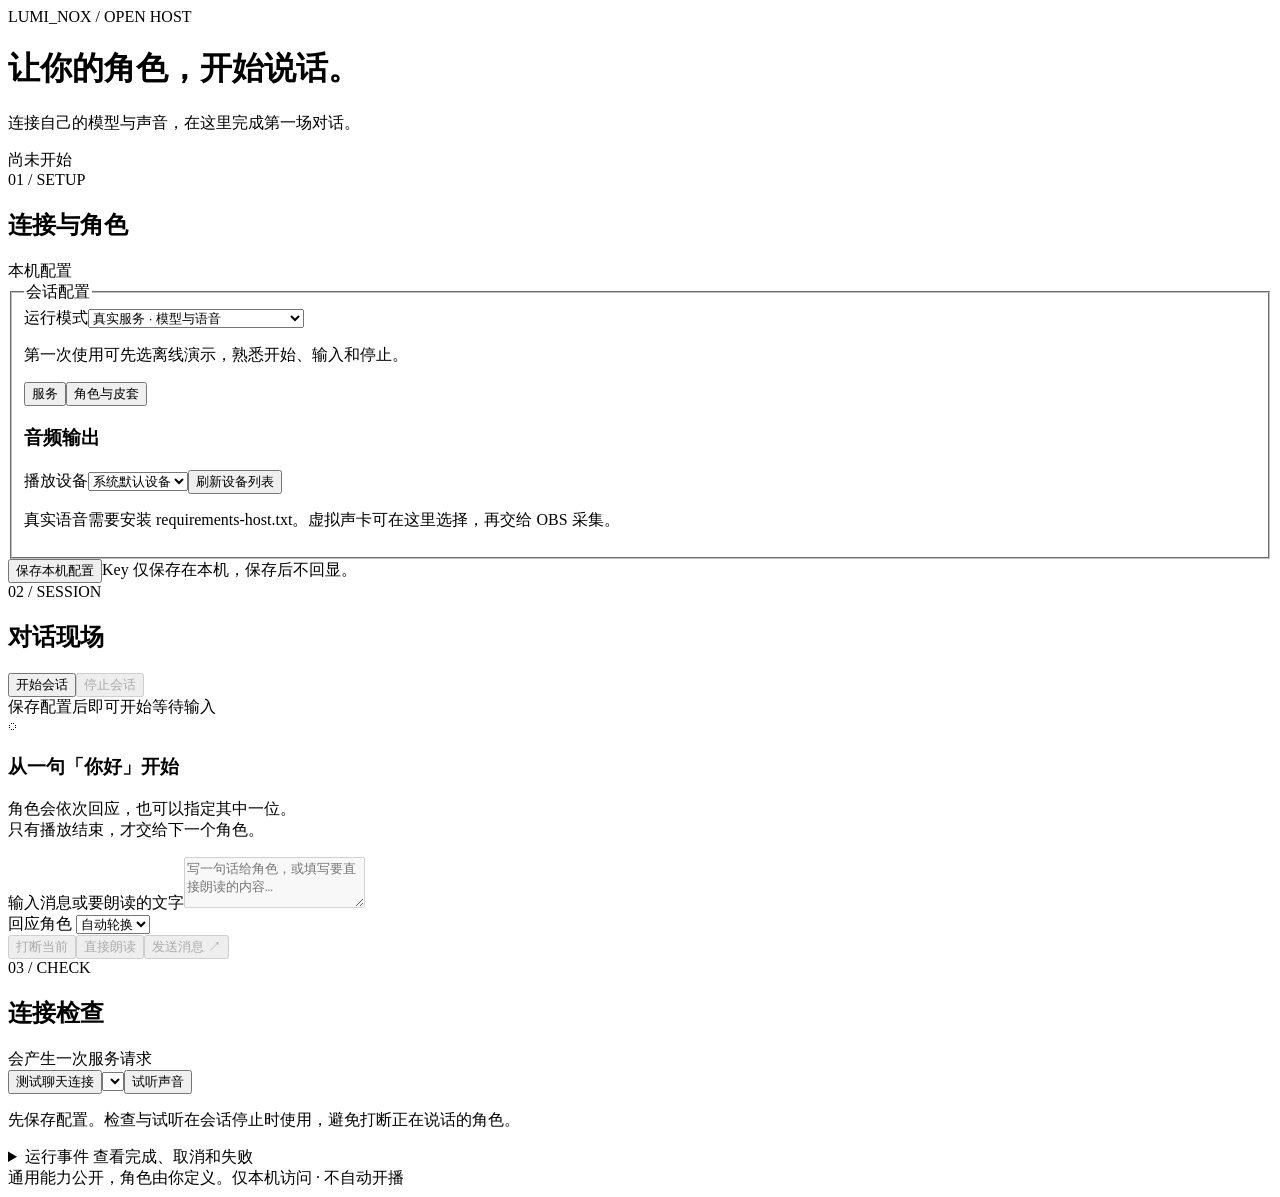
==== public_host/web/index.html @ 68c5a363 "feat: add configurable public host with speech and optional VTS" ====
<!doctype html>
<html lang="zh-CN">
<head>
  <meta charset="utf-8"><meta name="viewport" content="width=device-width,initial-scale=1">
  <title>Lumi_Nox · 公开运行台</title><link rel="stylesheet" href="/style.css">
  <script src="/app.js" defer></script>
</head>
<body>
  <header class="top"><div><span class="eyebrow">LUMI_NOX / OPEN HOST</span><h1>让你的角色，开始说话。</h1><p>连接自己的模型与声音，在这里完成第一场对话。</p></div><span id="status-pill" class="pill">尚未开始</span></header>
  <div id="notice" class="notice" role="status" aria-live="polite" hidden></div>
  <main>
    <aside class="panel setup">
      <div class="panel-title"><div><span class="eyebrow">01 / SETUP</span><h2>连接与角色</h2></div><span id="saved" class="muted">本机配置</span></div>
      <fieldset id="configuration"><legend class="sr-only">会话配置</legend>
        <label class="field">运行模式<select id="mode"><option value="live">真实服务 · 模型与语音</option><option value="demo">离线演示 · 无声，不连接外部服务</option></select></label>
        <p class="hint">第一次使用可先选离线演示，熟悉开始、输入和停止。</p>
        <div class="tabs" role="tablist" aria-label="配置类别"><button type="button" id="service-tab" role="tab" aria-selected="true" aria-controls="service-panel">服务</button><button type="button" id="roles-tab" role="tab" aria-selected="false" aria-controls="roles-panel">角色与皮套</button></div>
        <div id="service-panel" role="tabpanel" aria-labelledby="service-tab">
          <div id="services"></div>
          <h3>音频输出</h3><label class="field">播放设备<select id="device"><option value="">系统默认设备</option></select></label><button id="devices" type="button" class="text-button">刷新设备列表</button>
          <p class="hint">真实语音需要安装 requirements-host.txt。虚拟声卡可在这里选择，再交给 OBS 采集。</p>
        </div>
        <div id="roles-panel" role="tabpanel" aria-labelledby="roles-tab" hidden><div id="roles"></div><p class="hint">VTS 为可选项。Hiyori 请从官方来源自行安装；宿主不附带模型。先验证一个角色，再启用第二个。</p></div>
      </fieldset>
      <div class="save-bar"><button id="save" class="primary">保存本机配置</button><span class="hint">Key 仅保存在本机，保存后不回显。</span></div>
    </aside>
    <section class="workspace">
      <div class="panel session">
        <div class="panel-title"><div><span class="eyebrow">02 / SESSION</span><h2>对话现场</h2></div><div class="controls"><button id="start" class="primary">开始会话</button><button id="stop" disabled>停止会话</button></div></div>
        <div class="session-meta"><span id="phase">保存配置后即可开始</span><span id="queue">等待输入</span></div>
        <div id="demo-note" class="demo-note" hidden>离线演示：回复是示例文本，不调用模型、不播放声音、不连接 VTS。</div>
        <div id="messages" class="messages" aria-live="polite"><div class="empty"><span class="empty-icon">◌</span><h3>从一句「你好」开始</h3><p>角色会依次回应，也可以指定其中一位。<br>只有播放结束，才交给下一个角色。</p></div></div>
        <form id="composer"><label class="sr-only" for="input">输入消息或要朗读的文字</label><textarea id="input" rows="3" maxlength="12000" placeholder="写一句话给角色，或填写要直接朗读的内容…" disabled></textarea><div class="composer-bottom"><label>回应角色 <select id="speaker" aria-label="回应角色"><option value="">自动轮换</option></select></label><div><button id="interrupt" type="button" class="text-button" disabled>打断当前</button><button id="say" type="button" disabled>直接朗读</button><button id="send" type="submit" class="primary" disabled>发送消息 ↗</button></div></div></form>
      </div>
      <div class="panel checks"><div class="panel-title"><div><span class="eyebrow">03 / CHECK</span><h2>连接检查</h2></div><span class="muted">会产生一次服务请求</span></div><div class="check-actions"><button id="probe">测试聊天连接</button><select id="preview-role" aria-label="试听角色"></select><button id="preview">试听声音</button></div><p id="check-result" class="hint">先保存配置。检查与试听在会话停止时使用，避免打断正在说话的角色。</p><div id="model-results"></div></div>
      <details class="panel events"><summary>运行事件 <span class="muted">查看完成、取消和失败</span></summary><pre id="events"></pre></details>
    </section>
  </main>
  <footer>通用能力公开，角色由你定义。<span>仅本机访问 · 不自动开播</span></footer>
</body>
</html>
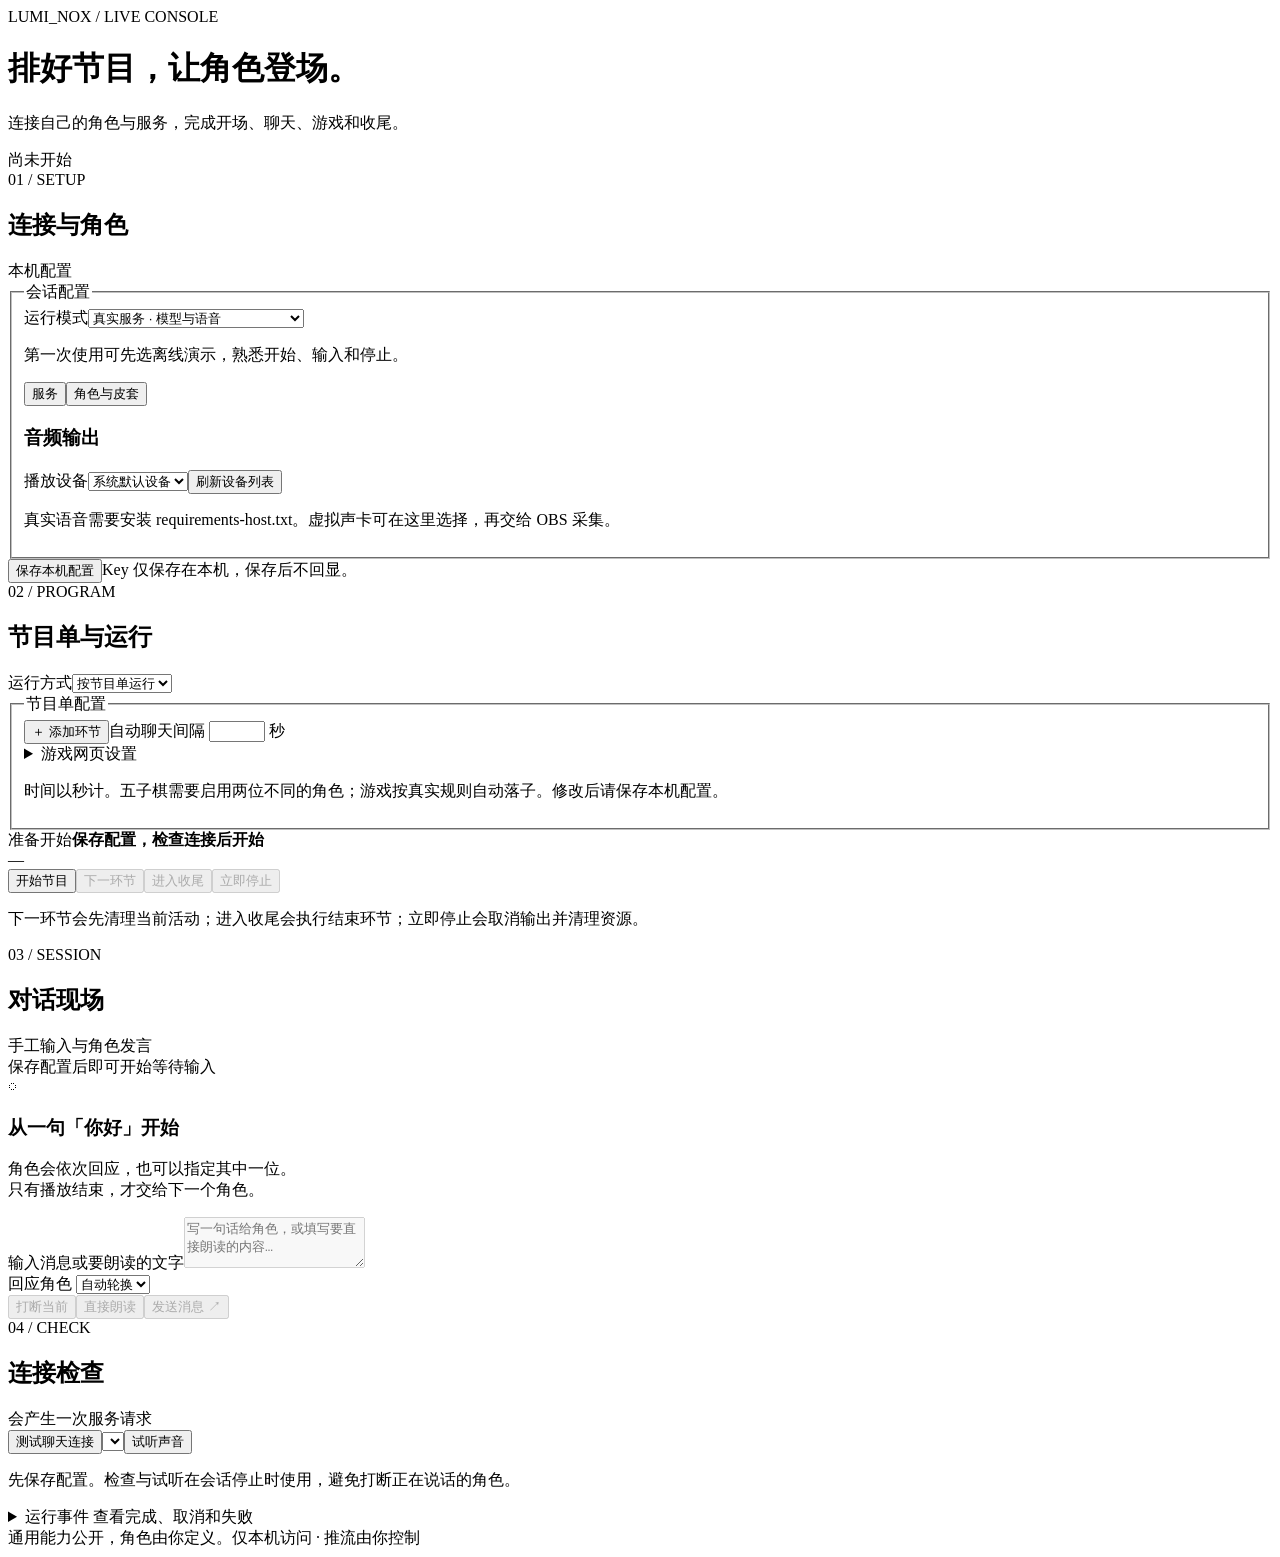
==== commit 60e67455: "feat: add shared program director and playable public Gomoku console" ====
--- a/public_host/web/index.html
+++ b/public_host/web/index.html
@@ -2,11 +2,11 @@
 <html lang="zh-CN">
 <head>
   <meta charset="utf-8"><meta name="viewport" content="width=device-width,initial-scale=1">
-  <title>Lumi_Nox · 公开运行台</title><link rel="stylesheet" href="/style.css">
+  <title>Lumi_Nox · 直播中控</title><link rel="stylesheet" href="/style.css">
   <script src="/app.js" defer></script>
 </head>
 <body>
-  <header class="top"><div><span class="eyebrow">LUMI_NOX / OPEN HOST</span><h1>让你的角色，开始说话。</h1><p>连接自己的模型与声音，在这里完成第一场对话。</p></div><span id="status-pill" class="pill">尚未开始</span></header>
+  <header class="top"><div><span class="eyebrow">LUMI_NOX / LIVE CONSOLE</span><h1>排好节目，让角色登场。</h1><p>连接自己的角色与服务，完成开场、聊天、游戏和收尾。</p></div><span id="status-pill" class="pill">尚未开始</span></header>
   <div id="notice" class="notice" role="status" aria-live="polite" hidden></div>
   <main>
     <aside class="panel setup">
@@ -25,17 +25,25 @@
       <div class="save-bar"><button id="save" class="primary">保存本机配置</button><span class="hint">Key 仅保存在本机，保存后不回显。</span></div>
     </aside>
     <section class="workspace">
+      <section class="panel program">
+        <div class="panel-title"><div><span class="eyebrow">02 / PROGRAM</span><h2>节目单与运行</h2></div><label class="run-mode">运行方式<select id="run-mode"><option value="program">按节目单运行</option><option value="manual">手动对话</option></select></label></div>
+        <fieldset id="program-configuration"><legend class="sr-only">节目单配置</legend><div id="program-editor"><div id="stages" class="stages"></div><div class="program-edit-actions"><button id="add-stage" type="button">＋ 添加环节</button><label class="inline-field">自动聊天间隔 <input id="auto-chat-interval" type="number" min="1" max="600" step="1"> 秒</label></div><details class="stage-prompt"><summary>游戏网页设置</summary><label class="inline-field">本机端口 <input id="gomoku-port" type="number" min="1024" max="65535" step="1"></label></details><p class="hint">时间以秒计。五子棋需要启用两位不同的角色；游戏按真实规则自动落子。修改后请保存本机配置。</p></div></fieldset>
+        <div class="program-now" aria-live="polite"><div><span id="program-phase" class="muted">准备开始</span><strong id="program-stage">保存配置，检查连接后开始</strong></div><span id="program-countdown">—</span></div>
+        <p id="program-error" class="program-error" role="alert" hidden></p>
+        <div class="program-actions"><button id="start" class="primary">开始节目</button><button id="next" disabled>下一环节</button><button id="end" disabled>进入收尾</button><button id="stop" disabled>立即停止</button><a id="activity-link" class="activity-link" target="_blank" rel="noopener" hidden>查看游戏画面 ↗</a></div>
+        <p id="program-hint" class="hint">下一环节会先清理当前活动；进入收尾会执行结束环节；立即停止会取消输出并清理资源。</p>
+      </section>
       <div class="panel session">
-        <div class="panel-title"><div><span class="eyebrow">02 / SESSION</span><h2>对话现场</h2></div><div class="controls"><button id="start" class="primary">开始会话</button><button id="stop" disabled>停止会话</button></div></div>
+        <div class="panel-title"><div><span class="eyebrow">03 / SESSION</span><h2>对话现场</h2></div><span class="muted">手工输入与角色发言</span></div>
         <div class="session-meta"><span id="phase">保存配置后即可开始</span><span id="queue">等待输入</span></div>
-        <div id="demo-note" class="demo-note" hidden>离线演示：回复是示例文本，不调用模型、不播放声音、不连接 VTS。</div>
+        <div id="demo-note" class="demo-note" hidden>离线演示：使用示例回复，不调用模型、不播放声音、不连接 VTS。五子棋仍按真实规则运行。</div>
         <div id="messages" class="messages" aria-live="polite"><div class="empty"><span class="empty-icon">◌</span><h3>从一句「你好」开始</h3><p>角色会依次回应，也可以指定其中一位。<br>只有播放结束，才交给下一个角色。</p></div></div>
         <form id="composer"><label class="sr-only" for="input">输入消息或要朗读的文字</label><textarea id="input" rows="3" maxlength="12000" placeholder="写一句话给角色，或填写要直接朗读的内容…" disabled></textarea><div class="composer-bottom"><label>回应角色 <select id="speaker" aria-label="回应角色"><option value="">自动轮换</option></select></label><div><button id="interrupt" type="button" class="text-button" disabled>打断当前</button><button id="say" type="button" disabled>直接朗读</button><button id="send" type="submit" class="primary" disabled>发送消息 ↗</button></div></div></form>
       </div>
-      <div class="panel checks"><div class="panel-title"><div><span class="eyebrow">03 / CHECK</span><h2>连接检查</h2></div><span class="muted">会产生一次服务请求</span></div><div class="check-actions"><button id="probe">测试聊天连接</button><select id="preview-role" aria-label="试听角色"></select><button id="preview">试听声音</button></div><p id="check-result" class="hint">先保存配置。检查与试听在会话停止时使用，避免打断正在说话的角色。</p><div id="model-results"></div></div>
+      <div class="panel checks"><div class="panel-title"><div><span class="eyebrow">04 / CHECK</span><h2>连接检查</h2></div><span class="muted">会产生一次服务请求</span></div><div class="check-actions"><button id="probe">测试聊天连接</button><select id="preview-role" aria-label="试听角色"></select><button id="preview">试听声音</button></div><p id="check-result" class="hint">先保存配置。检查与试听在会话停止时使用，避免打断正在说话的角色。</p><div id="model-results"></div></div>
       <details class="panel events"><summary>运行事件 <span class="muted">查看完成、取消和失败</span></summary><pre id="events"></pre></details>
     </section>
   </main>
-  <footer>通用能力公开，角色由你定义。<span>仅本机访问 · 不自动开播</span></footer>
+  <footer>通用能力公开，角色由你定义。<span>仅本机访问 · 推流由你控制</span></footer>
 </body>
 </html>
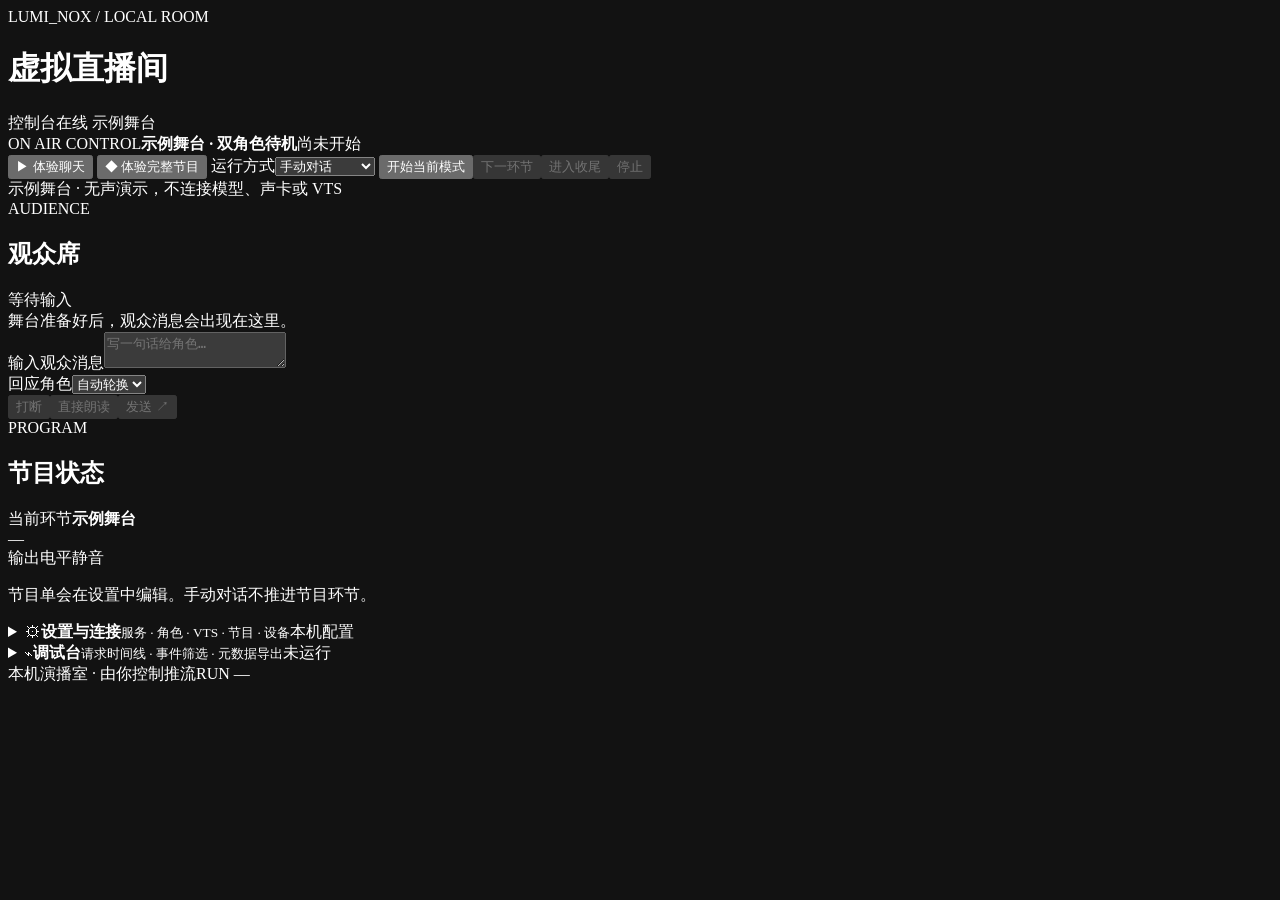
==== commit e1fd3ae0: "feat: add local virtual livestream room and request diagnostics" ====
--- a/public_host/web/index.html
+++ b/public_host/web/index.html
@@ -1,49 +1,72 @@
 <!doctype html>
 <html lang="zh-CN">
 <head>
-  <meta charset="utf-8"><meta name="viewport" content="width=device-width,initial-scale=1">
-  <title>Lumi_Nox · 直播中控</title><link rel="stylesheet" href="/style.css">
+  <meta charset="utf-8">
+  <meta name="viewport" content="width=device-width,initial-scale=1">
+  <meta name="color-scheme" content="dark">
+  <title>Lumi_Nox · 虚拟直播间</title>
+  <link rel="stylesheet" href="/style.css">
+  <script src="/room.js" defer></script>
   <script src="/app.js" defer></script>
 </head>
 <body>
-  <header class="top"><div><span class="eyebrow">LUMI_NOX / LIVE CONSOLE</span><h1>排好节目，让角色登场。</h1><p>连接自己的角色与服务，完成开场、聊天、游戏和收尾。</p></div><span id="status-pill" class="pill">尚未开始</span></header>
+  <header class="topbar">
+    <div class="brand-lockup">
+      <span class="brand-mark" aria-hidden="true"><i></i><i></i></span>
+      <div><span class="eyebrow">LUMI_NOX / LOCAL ROOM</span><h1>虚拟直播间</h1></div>
+    </div>
+    <div class="topbar-status">
+      <span id="connection-label" class="connection-dot"><b></b>控制台在线</span>
+      <span id="status-pill" class="status-pill">示例舞台</span>
+    </div>
+  </header>
+
   <div id="notice" class="notice" role="status" aria-live="polite" hidden></div>
-  <main>
-    <aside class="panel setup">
-      <div class="panel-title"><div><span class="eyebrow">01 / SETUP</span><h2>连接与角色</h2></div><span id="saved" class="muted">本机配置</span></div>
-      <fieldset id="configuration"><legend class="sr-only">会话配置</legend>
-        <label class="field">运行模式<select id="mode"><option value="live">真实服务 · 模型与语音</option><option value="demo">离线演示 · 无声，不连接外部服务</option></select></label>
-        <p class="hint">第一次使用可先选离线演示，熟悉开始、输入和停止。</p>
-        <div class="tabs" role="tablist" aria-label="配置类别"><button type="button" id="service-tab" role="tab" aria-selected="true" aria-controls="service-panel">服务</button><button type="button" id="roles-tab" role="tab" aria-selected="false" aria-controls="roles-panel">角色与皮套</button></div>
-        <div id="service-panel" role="tabpanel" aria-labelledby="service-tab">
-          <div id="services"></div>
-          <h3>音频输出</h3><label class="field">播放设备<select id="device"><option value="">系统默认设备</option></select></label><button id="devices" type="button" class="text-button">刷新设备列表</button>
-          <p class="hint">真实语音需要安装 requirements-host.txt。虚拟声卡可在这里选择，再交给 OBS 采集。</p>
-        </div>
-        <div id="roles-panel" role="tabpanel" aria-labelledby="roles-tab" hidden><div id="roles"></div><p class="hint">VTS 为可选项。Hiyori 请从官方来源自行安装；宿主不附带模型。先验证一个角色，再启用第二个。</p></div>
+
+  <main class="console">
+    <section id="room-stage" class="room-stage" aria-label="直播舞台"></section>
+
+    <section class="control-bar" aria-label="节目控制">
+      <div class="control-context"><span class="eyebrow">ON AIR CONTROL</span><strong id="program-stage">示例舞台 · 双角色待机</strong><span id="program-phase" class="muted">尚未开始</span></div>
+      <div class="control-actions">
+        <button id="demo-chat" class="primary"><span aria-hidden="true">▶</span> 体验聊天</button>
+        <button id="demo-program" class="primary warm"><span aria-hidden="true">◆</span> 体验完整节目</button>
+        <label class="run-mode">运行方式<select id="run-mode" aria-label="运行方式"><option value="manual">手动对话</option><option value="program">按节目单运行</option></select></label>
+        <button id="start" class="secondary">开始当前模式</button><button id="next" class="secondary" disabled>下一环节</button><button id="end" class="secondary" disabled>进入收尾</button><button id="stop" class="danger" disabled>停止</button>
+      </div>
+      <div id="demo-note" class="demo-note">示例舞台 · 无声演示，不连接模型、声卡或 VTS</div>
+      <p id="dependency-note" class="demo-note" hidden>完整节目需安装 aiohttp：python -m pip install aiohttp。也可以直接体验聊天。</p>
+      <p id="program-error" class="program-error" role="alert" hidden></p>
+    </section>
+
+    <section class="live-grid">
+      <section class="panel audience-panel" aria-labelledby="audience-title">
+        <div class="panel-heading"><div><span class="eyebrow">AUDIENCE</span><h2 id="audience-title">观众席</h2></div><span id="queue" class="muted">等待输入</span></div>
+        <div id="request-feed" class="request-feed" aria-live="polite"><div class="feed-empty">舞台准备好后，观众消息会出现在这里。</div></div>
+        <form id="composer" class="composer"><label class="sr-only" for="input">输入观众消息</label><textarea id="input" rows="2" maxlength="12000" placeholder="写一句话给角色…" disabled></textarea><div class="composer-row"><label class="speaker-picker">回应角色<select id="speaker" aria-label="回应角色"><option value="">自动轮换</option></select></label><div class="composer-actions"><button id="interrupt" type="button" class="quiet" disabled>打断</button><button id="say" type="button" class="quiet" disabled>直接朗读</button><button id="send" type="submit" class="primary" disabled>发送 <span aria-hidden="true">↗</span></button></div></div></form>
+      </section>
+
+      <section class="panel program-panel" aria-labelledby="program-title">
+        <div class="panel-heading"><div><span class="eyebrow">PROGRAM</span><h2 id="program-title">节目状态</h2></div><a id="activity-link" class="activity-link" target="_blank" rel="noopener" hidden>打开棋盘 ↗</a></div>
+        <div class="program-now"><div><span id="stage-label" class="muted">当前环节</span><strong id="stage-name">示例舞台</strong></div><span id="program-countdown" class="countdown">—</span></div>
+        <div class="program-steps" id="program-steps" aria-label="节目进度"></div>
+        <div class="signal-row"><span class="signal-label">输出电平</span><span class="audio-meter"><i id="audio-meter-fill"></i></span><span id="audio-level" class="signal-value">静音</span></div>
+        <p id="program-hint" class="hint">节目单会在设置中编辑。手动对话不推进节目环节。</p>
+      </section>
+    </section>
+
+    <section class="settings-shell"><details id="settings-details"><summary><span class="summary-icon" aria-hidden="true">⚙</span><span><b>设置与连接</b><small>服务 · 角色 · VTS · 节目 · 设备</small></span><span id="saved" class="summary-state">本机配置</span></summary><div class="settings-body">
+      <div class="settings-topline"><label class="mode-picker">运行环境<select id="mode"><option value="live">真实服务 · 模型与语音</option><option value="demo">离线演示 · 无声</option></select></label><div class="save-bar"><button id="save" class="primary">保存本机配置</button><span>Key 仅保存在本机，保存后不回显。</span></div></div>
+      <div class="settings-tabs" role="tablist" aria-label="设置类别"><button type="button" id="service-tab" role="tab" aria-selected="true" aria-controls="service-panel">服务与设备</button><button type="button" id="roles-tab" role="tab" aria-selected="false" aria-controls="roles-panel">角色与 VTS</button><button type="button" id="program-tab" role="tab" aria-selected="false" aria-controls="program-panel-settings">节目编辑</button></div>
+      <fieldset id="configuration"><legend class="sr-only">直播间配置</legend>
+        <div id="service-panel" role="tabpanel" aria-labelledby="service-tab"><div id="services" class="service-grid"></div><div class="device-block"><div class="subheading"><h3>音频输出</h3><span class="muted">真实语音可选</span></div><label class="field">播放设备<select id="device"><option value="">系统默认设备</option></select></label><button id="devices" type="button" class="quiet">刷新设备列表</button><p class="hint">虚拟声卡可以交给 OBS 采集。示例舞台始终无声。</p></div><div class="check-block"><div class="subheading"><h3>连通性检查</h3><span class="muted">停止会话后使用</span></div><div class="check-actions"><button id="probe">测试聊天连接</button><select id="preview-role" aria-label="试听角色"></select><button id="preview">试听声音</button></div><p id="check-result" class="hint">保存真实服务配置后可进行检查。</p><div id="model-results"></div></div></div>
+        <div id="roles-panel" role="tabpanel" aria-labelledby="roles-tab" hidden><div id="roles" class="roles-grid"></div><p class="hint">角色名、系统提示、音色与 VTS 连接只保存在本机。宿主不附带模型或皮套资产。</p></div>
+        <div id="program-panel-settings" role="tabpanel" aria-labelledby="program-tab" hidden><div id="program-configuration"><div id="program-editor"><div id="stages" class="stages"></div><div class="program-edit-actions"><button id="add-stage" type="button">＋ 添加环节</button><label class="inline-field">自动聊天间隔 <input id="auto-chat-interval" type="number" min="1" max="600" step="1"> 秒</label></div><details class="advanced-fields"><summary>棋盘网页设置</summary><label class="inline-field">本机端口 <input id="gomoku-port" type="number" min="1024" max="65535" step="1"></label><p class="hint">完整节目需要两个启用角色和 aiohttp。无依赖时体验聊天仍可用。</p></details></div></div></div>
       </fieldset>
-      <div class="save-bar"><button id="save" class="primary">保存本机配置</button><span class="hint">Key 仅保存在本机，保存后不回显。</span></div>
-    </aside>
-    <section class="workspace">
-      <section class="panel program">
-        <div class="panel-title"><div><span class="eyebrow">02 / PROGRAM</span><h2>节目单与运行</h2></div><label class="run-mode">运行方式<select id="run-mode"><option value="program">按节目单运行</option><option value="manual">手动对话</option></select></label></div>
-        <fieldset id="program-configuration"><legend class="sr-only">节目单配置</legend><div id="program-editor"><div id="stages" class="stages"></div><div class="program-edit-actions"><button id="add-stage" type="button">＋ 添加环节</button><label class="inline-field">自动聊天间隔 <input id="auto-chat-interval" type="number" min="1" max="600" step="1"> 秒</label></div><details class="stage-prompt"><summary>游戏网页设置</summary><label class="inline-field">本机端口 <input id="gomoku-port" type="number" min="1024" max="65535" step="1"></label></details><p class="hint">时间以秒计。五子棋需要启用两位不同的角色；游戏按真实规则自动落子。修改后请保存本机配置。</p></div></fieldset>
-        <div class="program-now" aria-live="polite"><div><span id="program-phase" class="muted">准备开始</span><strong id="program-stage">保存配置，检查连接后开始</strong></div><span id="program-countdown">—</span></div>
-        <p id="program-error" class="program-error" role="alert" hidden></p>
-        <div class="program-actions"><button id="start" class="primary">开始节目</button><button id="next" disabled>下一环节</button><button id="end" disabled>进入收尾</button><button id="stop" disabled>立即停止</button><a id="activity-link" class="activity-link" target="_blank" rel="noopener" hidden>查看游戏画面 ↗</a></div>
-        <p id="program-hint" class="hint">下一环节会先清理当前活动；进入收尾会执行结束环节；立即停止会取消输出并清理资源。</p>
-      </section>
-      <div class="panel session">
-        <div class="panel-title"><div><span class="eyebrow">03 / SESSION</span><h2>对话现场</h2></div><span class="muted">手工输入与角色发言</span></div>
-        <div class="session-meta"><span id="phase">保存配置后即可开始</span><span id="queue">等待输入</span></div>
-        <div id="demo-note" class="demo-note" hidden>离线演示：使用示例回复，不调用模型、不播放声音、不连接 VTS。五子棋仍按真实规则运行。</div>
-        <div id="messages" class="messages" aria-live="polite"><div class="empty"><span class="empty-icon">◌</span><h3>从一句「你好」开始</h3><p>角色会依次回应，也可以指定其中一位。<br>只有播放结束，才交给下一个角色。</p></div></div>
-        <form id="composer"><label class="sr-only" for="input">输入消息或要朗读的文字</label><textarea id="input" rows="3" maxlength="12000" placeholder="写一句话给角色，或填写要直接朗读的内容…" disabled></textarea><div class="composer-bottom"><label>回应角色 <select id="speaker" aria-label="回应角色"><option value="">自动轮换</option></select></label><div><button id="interrupt" type="button" class="text-button" disabled>打断当前</button><button id="say" type="button" disabled>直接朗读</button><button id="send" type="submit" class="primary" disabled>发送消息 ↗</button></div></div></form>
-      </div>
-      <div class="panel checks"><div class="panel-title"><div><span class="eyebrow">04 / CHECK</span><h2>连接检查</h2></div><span class="muted">会产生一次服务请求</span></div><div class="check-actions"><button id="probe">测试聊天连接</button><select id="preview-role" aria-label="试听角色"></select><button id="preview">试听声音</button></div><p id="check-result" class="hint">先保存配置。检查与试听在会话停止时使用，避免打断正在说话的角色。</p><div id="model-results"></div></div>
-      <details class="panel events"><summary>运行事件 <span class="muted">查看完成、取消和失败</span></summary><pre id="events"></pre></details>
-    </section>
+    </div></details></section>
+
+    <section class="debug-shell"><details id="debug-details"><summary><span class="summary-icon" aria-hidden="true">⌁</span><span><b>调试台</b><small>请求时间线 · 事件筛选 · 元数据导出</small></span><span id="debug-run" class="summary-state">未运行</span></summary><div class="debug-body"><div class="debug-toolbar"><label>事件来源<select id="event-filter"><option value="all">全部事件</option><option value="session">会话</option><option value="program">节目</option></select></label><label>请求<select id="request-filter"><option value="all">全部请求</option></select></label><label class="debug-check"><input id="failed-filter" type="checkbox"> 仅失败</label><button id="export-debug" type="button" class="quiet">导出元数据 JSON</button></div><div class="timeline-wrap"><div class="timeline-title"><span>请求时间线</span><span id="timeline-count" class="muted">0 条</span></div><div id="request-timeline" class="request-timeline"><span class="muted">暂无请求</span></div></div><div class="event-wrap"><div class="timeline-title"><span>运行事件</span><span id="event-truncation" class="muted"></span></div><pre id="events" class="events-log">暂无事件</pre></div><p class="privacy-note">导出仅包含运行、请求阶段、耗时、结果和错误代码等白名单元数据，不包含输入、回复原文、事件 data、配置、提示词或 Key。</p></div></details></section>
   </main>
-  <footer>通用能力公开，角色由你定义。<span>仅本机访问 · 推流由你控制</span></footer>
+  <footer><span>本机演播室 · 由你控制推流</span><span id="run-id-label">RUN —</span></footer>
 </body>
 </html>
